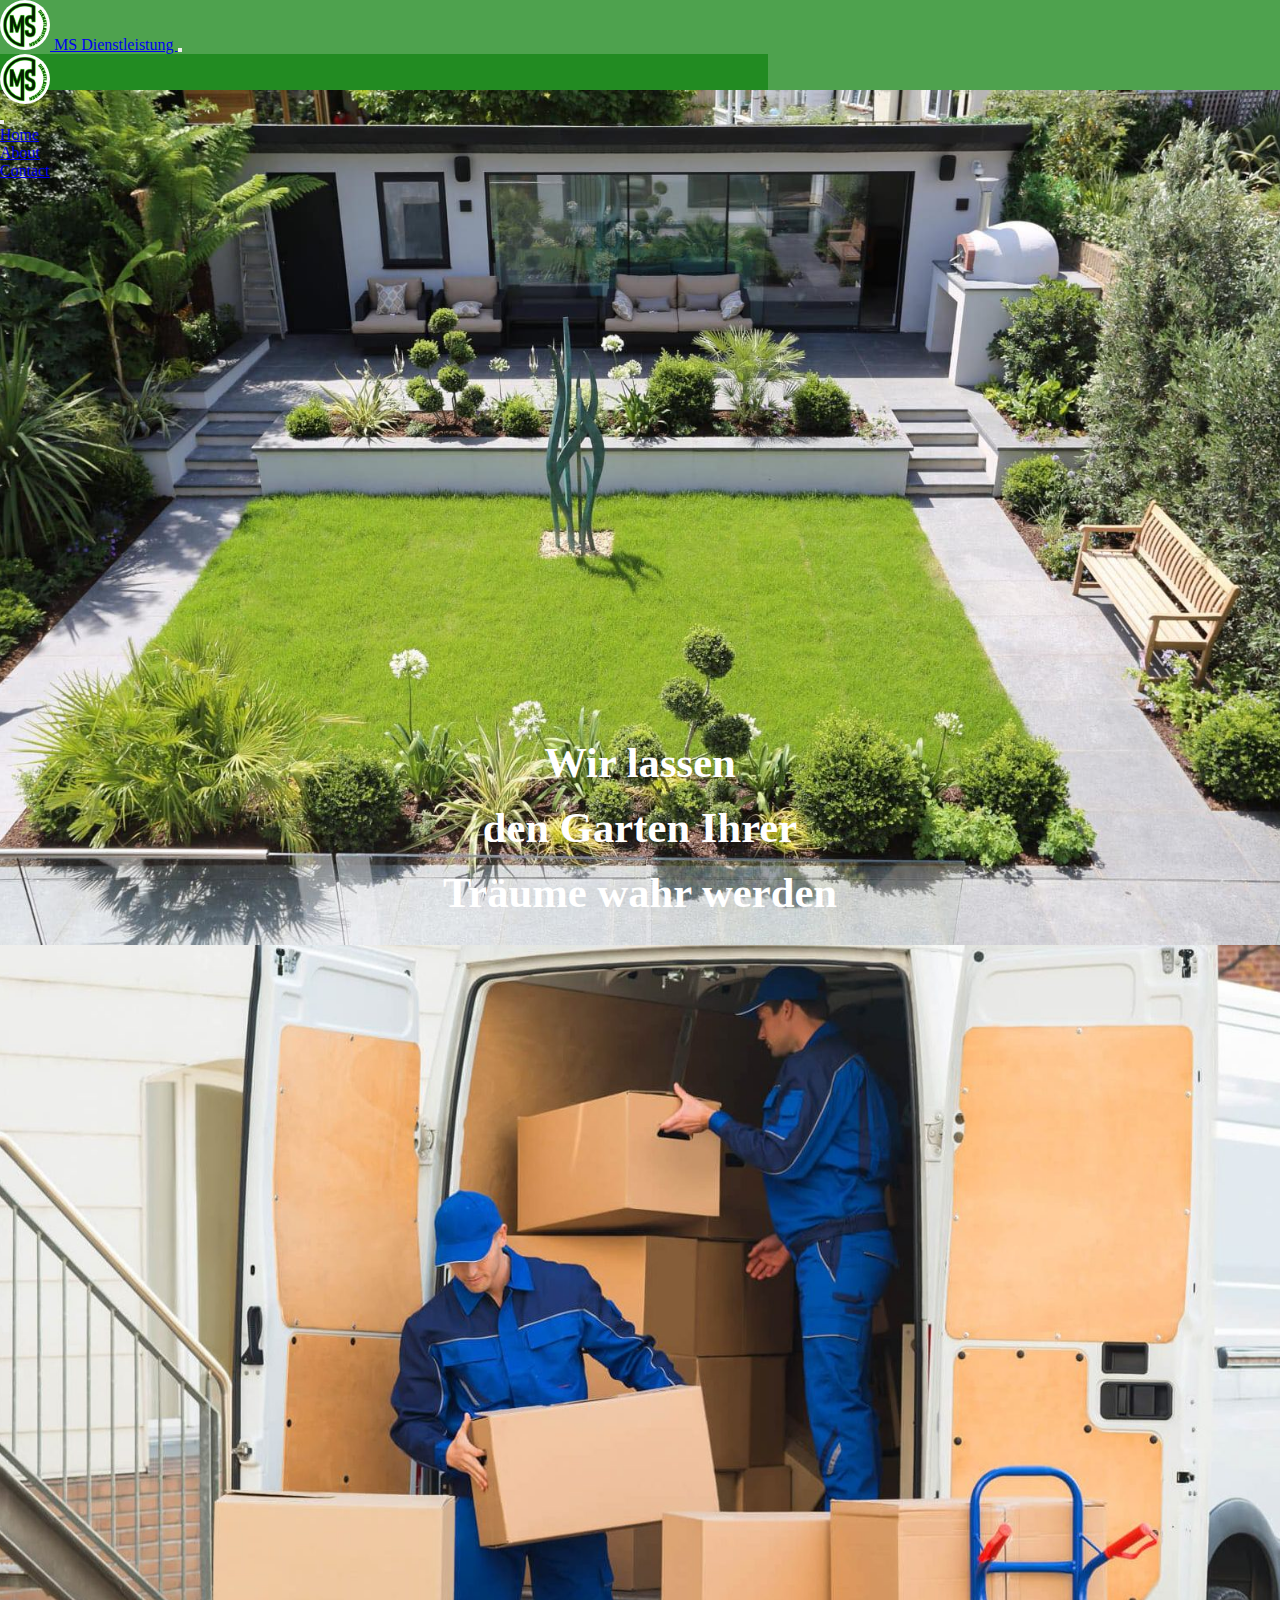
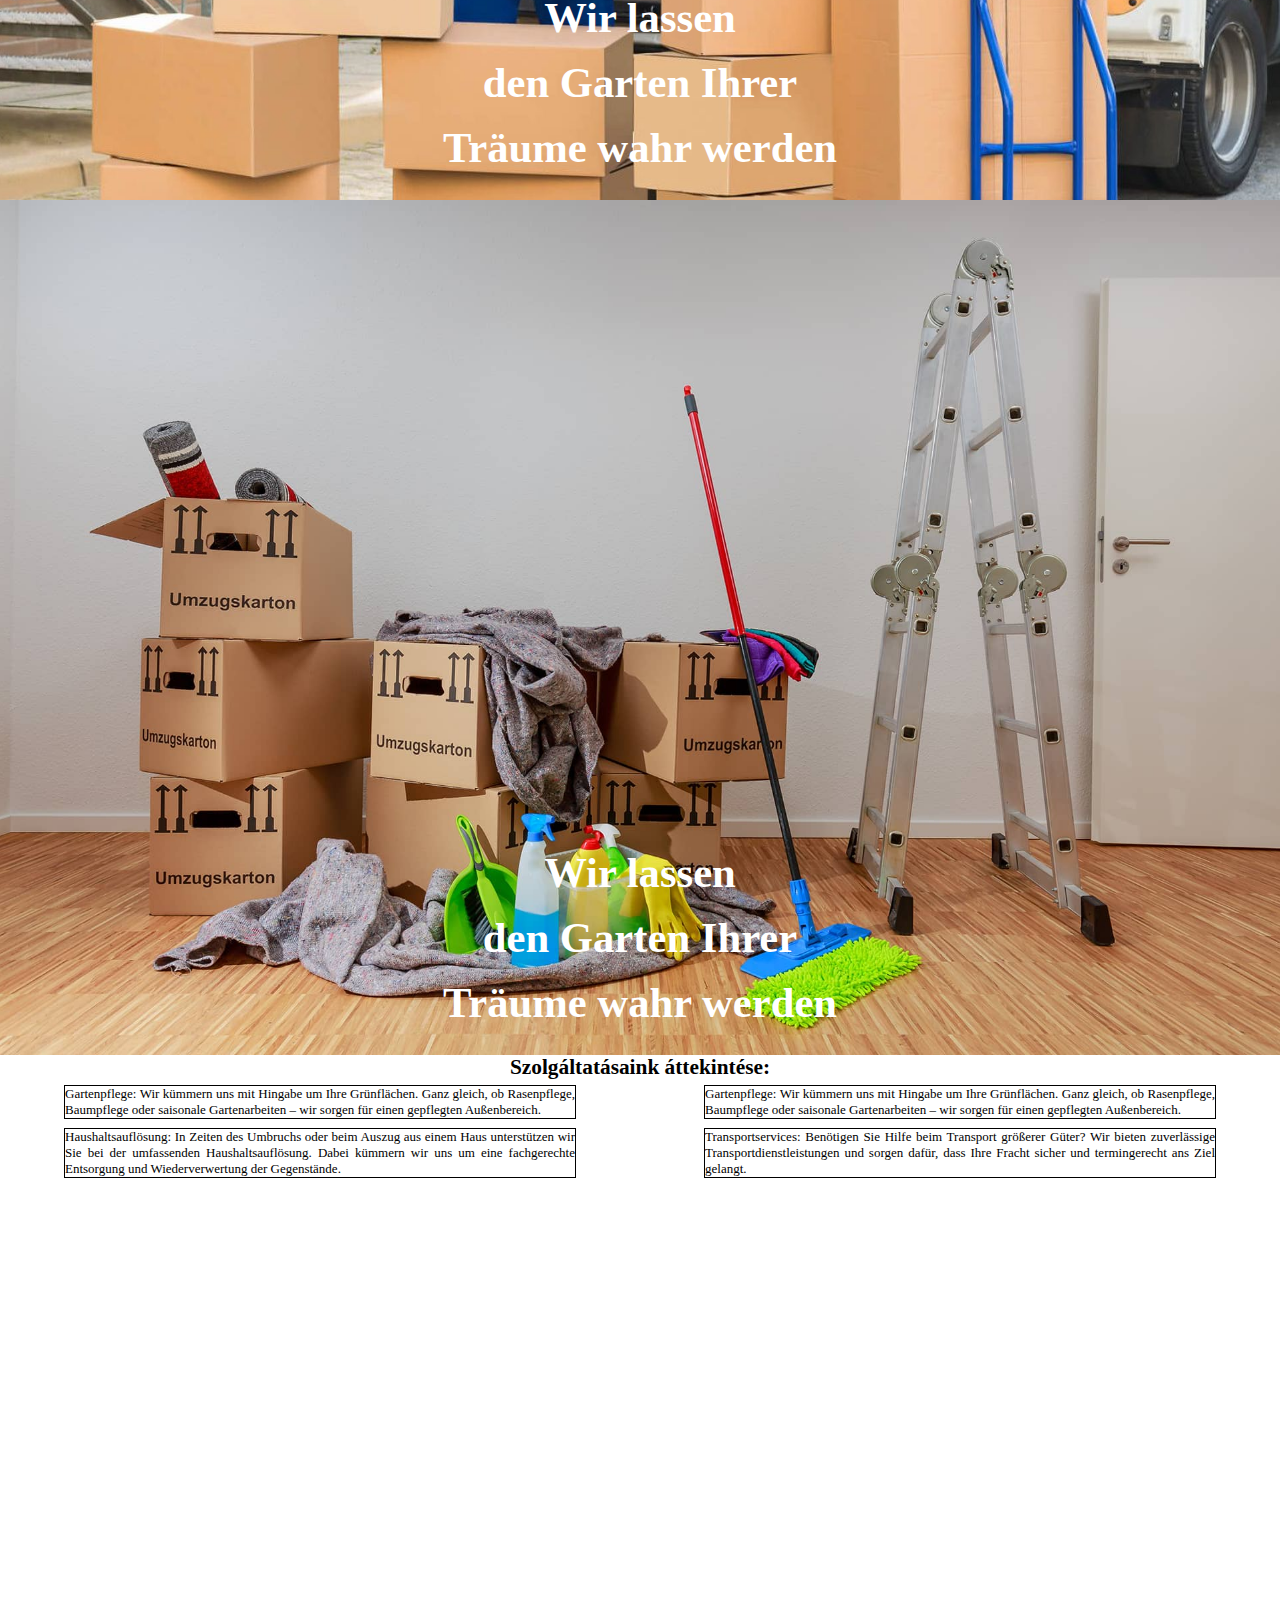
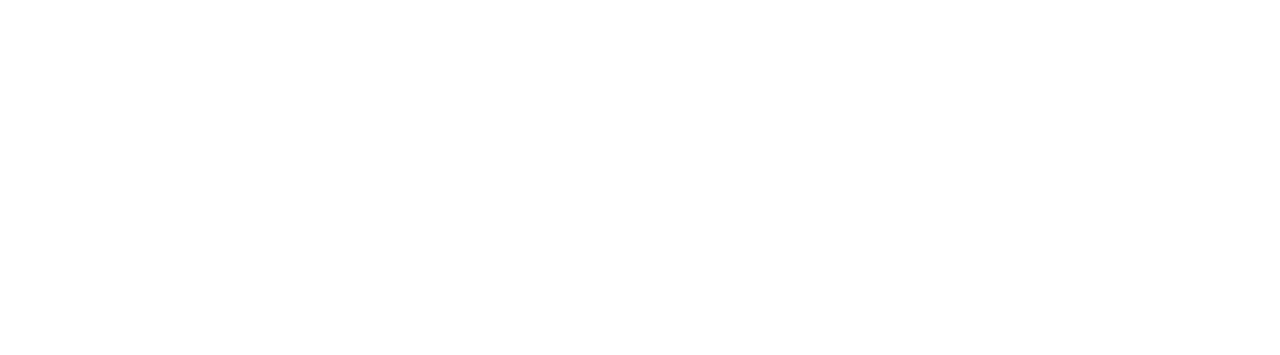
==== index.html @ 54865306 "index html jav" ====
<!DOCTYPE html>
<html lang="en">
  <head>
    <meta charset="UTF-8" />
    <meta name="description" content="MS Dienstleistung offiziell Webseite" />
    <meta name="keywords" content="SEO Optimized" />
    <meta name="author" content="Patrik Hamar" />
    <meta name="viewport" content="width=device-width, initial-scale=1.0" />
    <link
      href="https://cdn.jsdelivr.net/npm/bootstrap@5.3.2/dist/css/bootstrap.min.css"
      rel="stylesheet"
      integrity="sha384-T3c6CoIi6uLrA9TneNEoa7RxnatzjcDSCmG1MXxSR1GAsXEV/Dwwykc2MPK8M2HN"
      crossorigin="anonymous"
    />
    <script
      src="https://cdn.jsdelivr.net/npm/bootstrap@5.3.2/dist/js/bootstrap.bundle.min.js"
      integrity="sha384-C6RzsynM9kWDrMNeT87bh95OGNyZPhcTNXj1NW7RuBCsyN/o0jlpcV8Qyq46cDfL"
      crossorigin="anonymous"
    ></script>
    <link rel="stylesheet" href="/src/styles/style.css" />
    <script type="module" src="/src/main.js"></script>
    <title>MS Dienstleistung</title>
  </head>
  <body>
    <header>
      <nav class="navbar fixed-top">
        <div class="container-fluid">
          <a href="index.html" class="navbar-brand">
            <img src="/src/images/Logo.png" alt="Logo" class="img-thumbnail" />
            MS Dienstleistung
          </a>
          <button
            class="navbar-toggler"
            type="button"
            data-bs-toggle="offcanvas"
            data-bs-target=" #offcanvasNavbar"
            aria-controls="offcanvasNavbar"
            aria-label="Toggle Navigation"
          >
            <span class="navbar-toggler-icon"></span>
          </button>
        </div>
        <div
          class="offcanvas offcanvas-end"
          tabindex="-1"
          id="offcanvasNavbar"
          aria-labelledby="offcanvasNavbarLabel"
        >
          <div class="offcanvas-header">
            <h5 class="offcanvas-title" id="offcanvasNavbarLabel">
              <img
                src="/src/images/Logo.png"
                alt="Logo"
                class="img-thumbnail"
              />
            </h5>
            <button
              type="button"
              class="btn-close"
              data-bs-dismiss="offcanvas"
              aria-label="Close"
            ></button>
          </div>
          <div class="offcanvas-body">
            <ul class="navbar-nav justify-content-end flex-grow-1 pe-3">
              <li class="nav-item">
                <a href="index.html" aria-current="page" class="nav-link active"
                  >Home</a
                >
              </li>
              <li class="nav-item"><a href="#" class="nav-link">About</a></li>
              <li class="nav-item"><a href="#" class="nav-link">Contact</a></li>
            </ul>
          </div>
        </div>
      </nav>
    </header>
    <main>
      <div id="welcome" class="carousel slide" data-bs-ride="carousel">
        <div class="carousel-inner">
          <div class="carousel-item active" data-bs-interval="5000">
            <div class="garden">
              <h1>Wir lassen</h1>
              <h1>den Garten Ihrer</h1>
              <h1>Träume wahr werden</h1>
            </div>
          </div>
          <div class="carousel-item" data-bs-interval="5000">
            <div class="transport">
              <h1>Wir lassen</h1>
              <h1>den Garten Ihrer</h1>
              <h1>Träume wahr werden</h1>
            </div>
          </div>
          <div class="carousel-item" data-bs-interval="5000">
            <div class="waste">
              <h1>Wir lassen</h1>
              <h1>den Garten Ihrer</h1>
              <h1>Träume wahr werden</h1>
            </div>
          </div>
        </div>
      </div>
      <div id="about">
        <h2>Szolgáltatásaink áttekintése:</h2>
        <div class="container-fluid about-text">
          <div class="about-inner-text">
            <p>
              Gartenpflege: Wir kümmern uns mit Hingabe um Ihre Grünflächen.
              Ganz gleich, ob Rasenpflege, Baumpflege oder saisonale
              Gartenarbeiten – wir sorgen für einen gepflegten Außenbereich.
            </p>
          </div>
          <div class="about-inner-text">
            <p>
              Gartenpflege: Wir kümmern uns mit Hingabe um Ihre Grünflächen.
              Ganz gleich, ob Rasenpflege, Baumpflege oder saisonale
              Gartenarbeiten – wir sorgen für einen gepflegten Außenbereich.
            </p>
          </div>
          <div class="about-inner-text">
            <p>
              Haushaltsauflösung: In Zeiten des Umbruchs oder beim Auszug aus
              einem Haus unterstützen wir Sie bei der umfassenden
              Haushaltsauflösung. Dabei kümmern wir uns um eine fachgerechte
              Entsorgung und Wiederverwertung der Gegenstände.
            </p>
          </div>
          <div class="about-inner-text">
            <p>
              Transportservices: Benötigen Sie Hilfe beim Transport größerer
              Güter? Wir bieten zuverlässige Transportdienstleistungen und
              sorgen dafür, dass Ihre Fracht sicher und termingerecht ans Ziel
              gelangt.
            </p>
          </div>
        </div>
      </div>
      
    </main>
    <footer></footer>
  </body>
</html>
---- src/styles/style.css ----
*{
    margin: 0;
    padding: 0;
    box-sizing: border-box;
}

/*Mobile First*/
nav{
    max-height: 10vh;
    background-color: rgba(34, 139, 34, 0.8);
}
.img-thumbnail{
    height: 50px;
    width: 50px;
    border: none;
    border-radius: 100%;
}
.offcanvas{
    max-width: 60vw;
    background-color: rgba(34, 139, 34);
}
.carousel{
    
}
.garden{
    background-image: url(/src/images/backGround.jpg);
    background-size: cover;
    background-position: 42%;
    height: 95vh;
    display: flex;
    flex-direction: column;
    align-items: center;
    padding-top: 50%;
}
.garden h1{
    font-size: 32pt;
    font-weight: bold;
    color: white;
    text-shadow: 2px 2px 2px 0.5;
    text-align: center;
    padding: 0.5rem;
}
.transport{
    background-image: url(/src/images/Carousel_transport.jpg);
    background-size: cover;
    background-position: 42%;
    height: 95vh;
    display: flex;
    flex-direction: column;
    align-items: center;
    padding-top: 50%;
}
.transport h1{
    font-size: 32pt;
    font-weight: bold;
    color: white;
    text-shadow: 2px 2px 2px 0.5;
    text-align: center;
    padding: 0.5rem;
}
.waste{
    background-image: url(/src/images/entruempelung.jpg);
    background-size: cover;
    background-position: 42%;
    height: 95vh;
    display: flex;
    flex-direction: column;
    align-items: center;
    padding-top: 50%;
}
.waste h1{
    font-size: 32pt;
    font-weight: bold;
    color: white;
    text-shadow: 2px 2px 2px 0.5;
    text-align: center;
    padding: 0.5rem;
}
#about{
    height: 100vh;
    display: flex;
    flex-direction: column;
}
#about h2{
    font-size: 16pt;
    text-align: center;
}
.about-text{
    display: flex;
    flex-direction: row;
    flex-wrap: wrap;
    justify-content: space-around;

}
.about-inner-text{
    width: 40vw;
    font-size: medium;
    font-size: small;
    text-align: justify;
    border: 1px solid black;
    margin: 0.3rem;
}
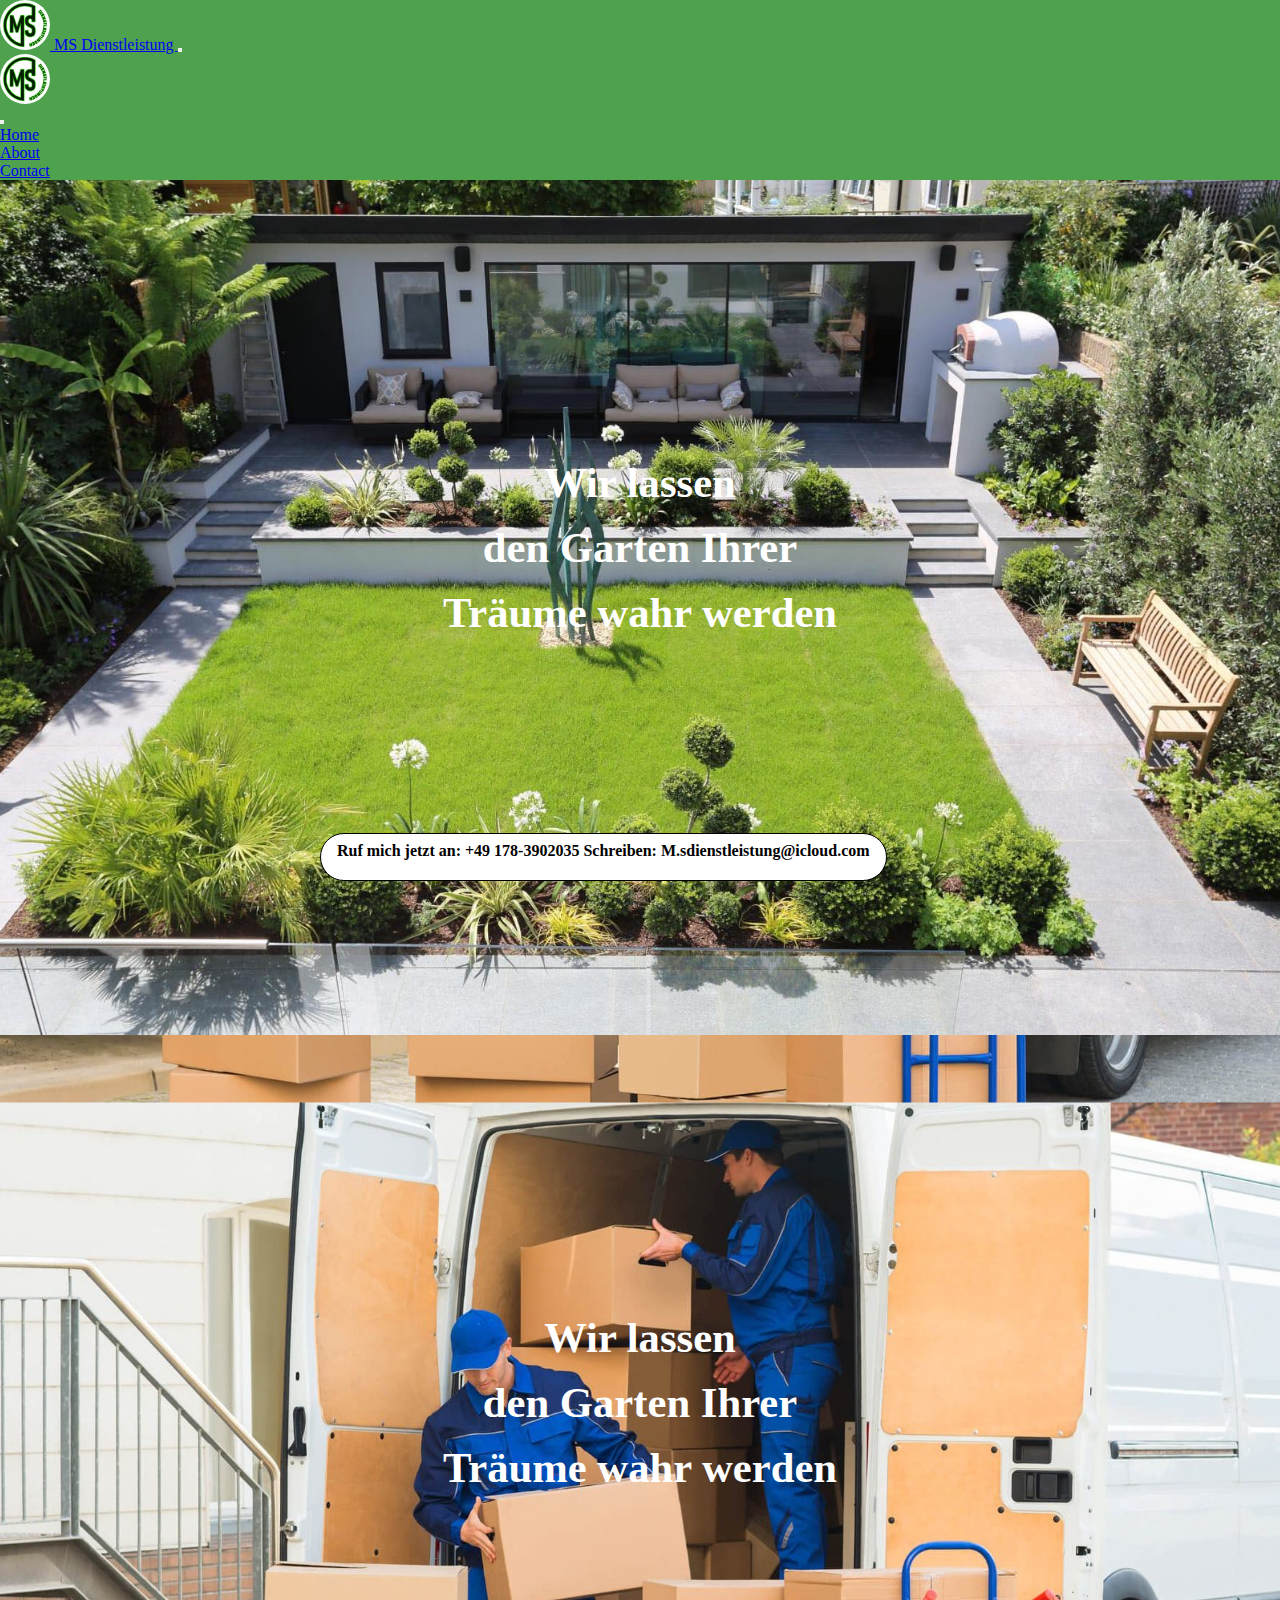
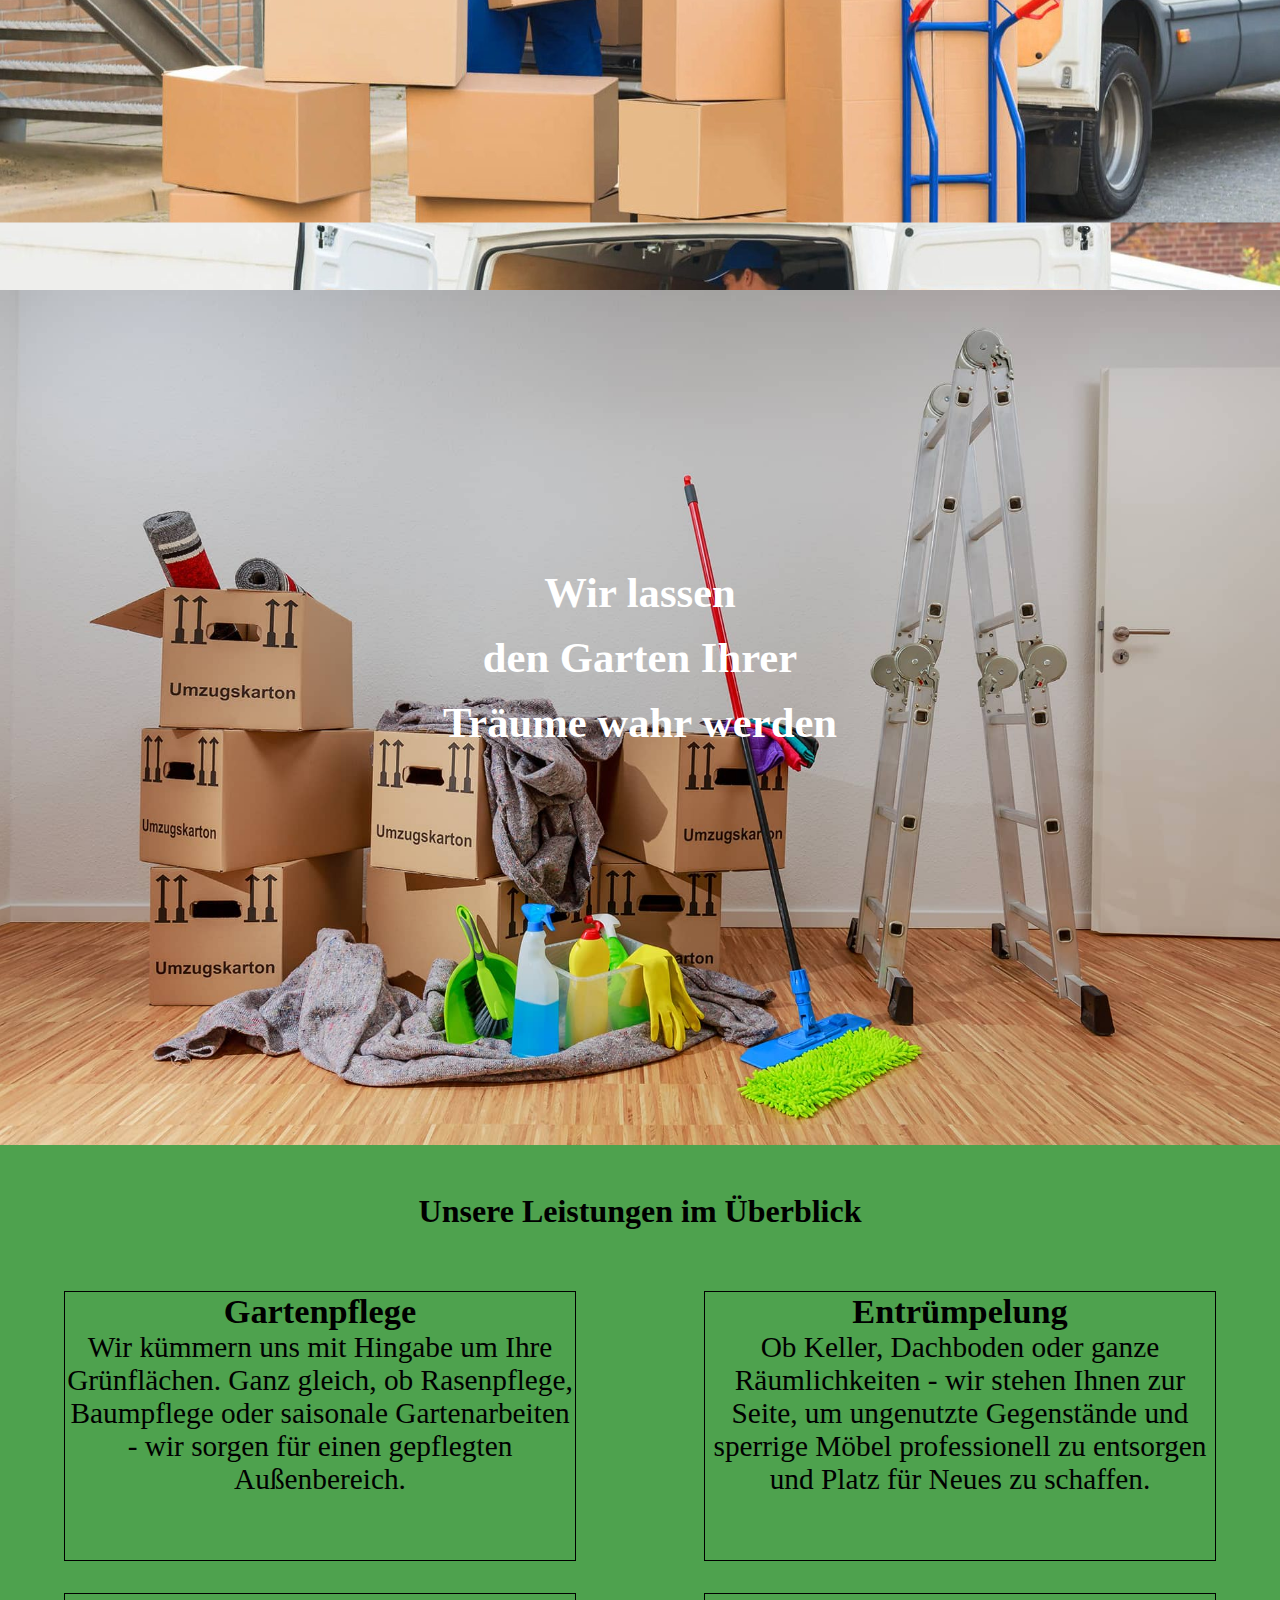
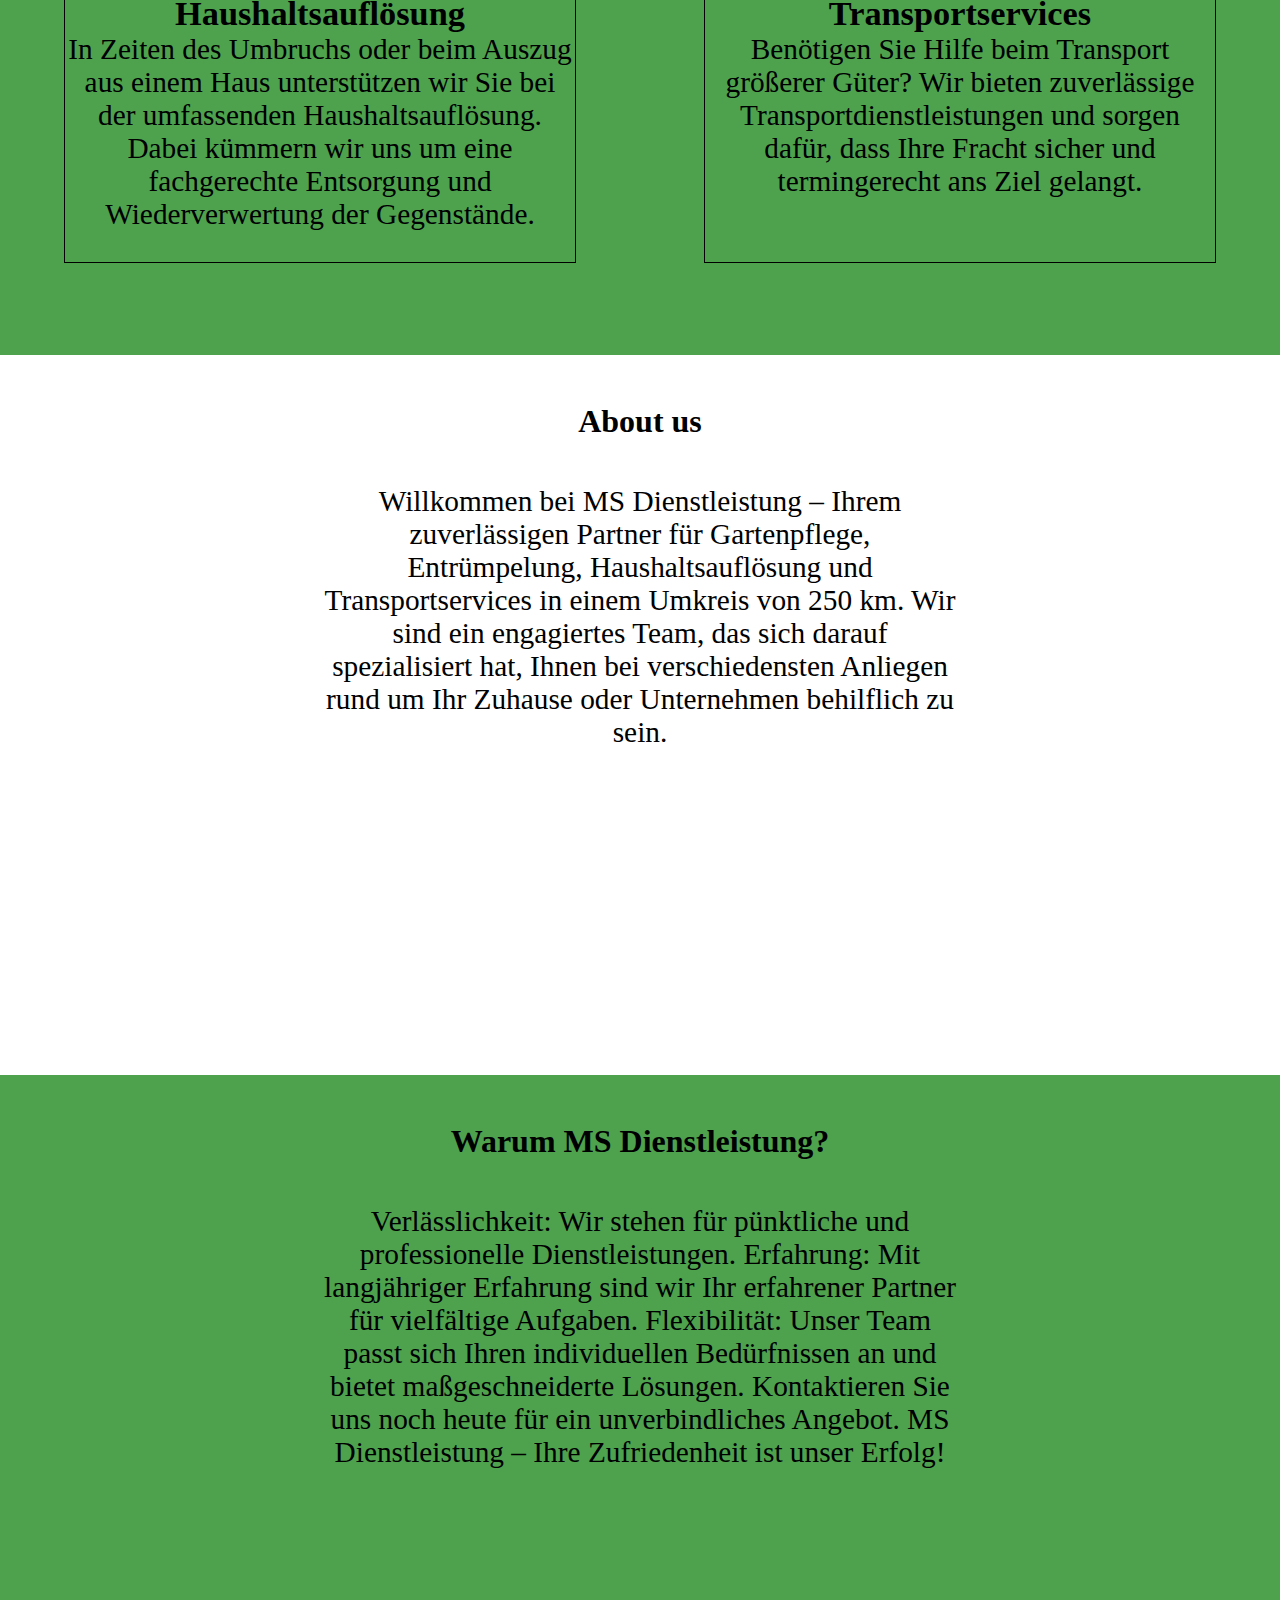
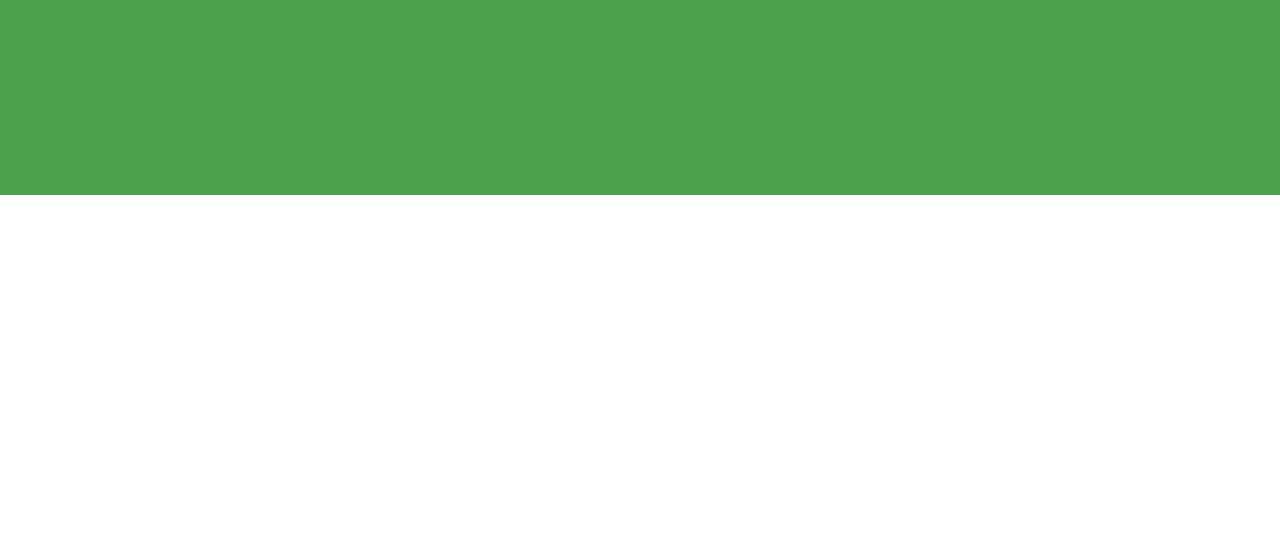
==== commit 79d0bca4: "Oldal alapszerkezet elkészítése" ====
--- a/index.html
+++ b/index.html
@@ -17,16 +17,16 @@
       integrity="sha384-C6RzsynM9kWDrMNeT87bh95OGNyZPhcTNXj1NW7RuBCsyN/o0jlpcV8Qyq46cDfL"
       crossorigin="anonymous"
     ></script>
-    <link rel="stylesheet" href="/src/styles/style.css" />
+    <link rel="stylesheet" href="style.css" />
     <script type="module" src="/src/main.js"></script>
     <title>MS Dienstleistung</title>
   </head>
   <body>
     <header>
-      <nav class="navbar fixed-top">
+      <nav class="navbar navbar-expand-lg fixed-top">
         <div class="container-fluid">
           <a href="index.html" class="navbar-brand">
-            <img src="/src/images/Logo.png" alt="Logo" class="img-thumbnail" />
+            <img src="src/images/Logo.png" alt="Logo" class="img-thumbnail" />
             MS Dienstleistung
           </a>
           <button
@@ -39,38 +39,43 @@
           >
             <span class="navbar-toggler-icon"></span>
           </button>
-        </div>
-        <div
-          class="offcanvas offcanvas-end"
-          tabindex="-1"
-          id="offcanvasNavbar"
-          aria-labelledby="offcanvasNavbarLabel"
-        >
-          <div class="offcanvas-header">
-            <h5 class="offcanvas-title" id="offcanvasNavbarLabel">
-              <img
-                src="/src/images/Logo.png"
-                alt="Logo"
-                class="img-thumbnail"
-              />
-            </h5>
-            <button
-              type="button"
-              class="btn-close"
-              data-bs-dismiss="offcanvas"
-              aria-label="Close"
-            ></button>
-          </div>
-          <div class="offcanvas-body">
-            <ul class="navbar-nav justify-content-end flex-grow-1 pe-3">
-              <li class="nav-item">
-                <a href="index.html" aria-current="page" class="nav-link active"
-                  >Home</a
-                >
-              </li>
-              <li class="nav-item"><a href="#" class="nav-link">About</a></li>
-              <li class="nav-item"><a href="#" class="nav-link">Contact</a></li>
-            </ul>
+          <div
+            class="offcanvas-lg offcanvas-end"
+            tabindex="-1"
+            id="offcanvasNavbar"
+            aria-labelledby="offcanvasNavbarLabel"
+          >
+            <div class="offcanvas-header">
+              <h5 class="offcanvas-title" id="offcanvasNavbarLabel">
+                <img
+                  src="src/images/Logo.png"
+                  alt="Logo"
+                  class="img-thumbnail"
+                />
+              </h5>
+              <button
+                type="button"
+                class="btn-close"
+                data-bs-dismiss="offcanvas"
+                aria-label="Close"
+              ></button>
+            </div>
+            <div class="offcanvas-body">
+              <ul class="navbar-nav justify-content-end flex-grow-1 pe-3">
+                <li class="nav-item">
+                  <a
+                    href="index.html"
+                    aria-current="page"
+                    class="nav-link active"
+                    >Home</a
+                  >
+                </li>
+                <li class="nav-item"><a href="#" class="nav-link">About</a></li>
+                <li class="nav-item">
+                  <a href="#" class="nav-link">Contact</a>
+                </li>
+              </ul>
+            </div>
           </div>
         </div>
       </nav>
@@ -101,43 +106,78 @@
           </div>
         </div>
       </div>
-      <div id="about">
-        <h2>Szolgáltatásaink áttekintése:</h2>
+      <div id="contactBar">
+        <h4>
+          Ruf mich jetzt an: +49 178-3902035 Schreiben:
+          M.sdienstleistung@icloud.com
+        </h4>
+      </div>
+      <div id="Überblick">
+        <h2>Unsere Leistungen im Überblick</h2>
         <div class="container-fluid about-text">
           <div class="about-inner-text">
+            <h3>Gartenpflege</h3>
             <p>
-              Gartenpflege: Wir kümmern uns mit Hingabe um Ihre Grünflächen.
-              Ganz gleich, ob Rasenpflege, Baumpflege oder saisonale
-              Gartenarbeiten – wir sorgen für einen gepflegten Außenbereich.
+              Wir kümmern uns mit Hingabe um Ihre Grünflächen. Ganz gleich, ob
+              Rasenpflege, Baumpflege oder saisonale Gartenarbeiten - wir sorgen
+              für einen gepflegten Außenbereich.
             </p>
           </div>
           <div class="about-inner-text">
+            <h3>Entrümpelung</h3>
             <p>
-              Gartenpflege: Wir kümmern uns mit Hingabe um Ihre Grünflächen.
-              Ganz gleich, ob Rasenpflege, Baumpflege oder saisonale
-              Gartenarbeiten – wir sorgen für einen gepflegten Außenbereich.
+              Ob Keller, Dachboden oder ganze Räumlichkeiten - wir stehen Ihnen
+              zur Seite, um ungenutzte Gegenstände und sperrige Möbel
+              professionell zu entsorgen und Platz für Neues zu schaffen.
             </p>
           </div>
           <div class="about-inner-text">
+            <h3>Haushaltsauflösung</h3>
             <p>
-              Haushaltsauflösung: In Zeiten des Umbruchs oder beim Auszug aus
-              einem Haus unterstützen wir Sie bei der umfassenden
-              Haushaltsauflösung. Dabei kümmern wir uns um eine fachgerechte
-              Entsorgung und Wiederverwertung der Gegenstände.
+              In Zeiten des Umbruchs oder beim Auszug aus einem Haus
+              unterstützen wir Sie bei der umfassenden Haushaltsauflösung. Dabei
+              kümmern wir uns um eine fachgerechte Entsorgung und
+              Wiederverwertung der Gegenstände.
             </p>
           </div>
           <div class="about-inner-text">
+            <h3>Transportservices</h3>
             <p>
-              Transportservices: Benötigen Sie Hilfe beim Transport größerer
-              Güter? Wir bieten zuverlässige Transportdienstleistungen und
-              sorgen dafür, dass Ihre Fracht sicher und termingerecht ans Ziel
-              gelangt.
+              Benötigen Sie Hilfe beim Transport größerer Güter? Wir bieten
+              zuverlässige Transportdienstleistungen und sorgen dafür, dass Ihre
+              Fracht sicher und termingerecht ans Ziel gelangt.
             </p>
           </div>
         </div>
       </div>
-      
+      <div id="about">
+        <h2>About us</h2>
+        <p>
+          Willkommen bei MS Dienstleistung – Ihrem zuverlässigen Partner für
+          Gartenpflege, Entrümpelung, Haushaltsauflösung und Transportservices
+          in einem Umkreis von 250 km. Wir sind ein engagiertes Team, das sich
+          darauf spezialisiert hat, Ihnen bei verschiedensten Anliegen rund um
+          Ihr Zuhause oder Unternehmen behilflich zu sein.
+        </p>
+      </div>
+      <div id="whyMS">
+        <h2>Warum MS Dienstleistung?</h2>
+        <p>
+          Verlässlichkeit: Wir stehen für pünktliche und professionelle
+          Dienstleistungen. Erfahrung: Mit langjähriger Erfahrung sind wir Ihr
+          erfahrener Partner für vielfältige Aufgaben. Flexibilität: Unser Team
+          passt sich Ihren individuellen Bedürfnissen an und bietet
+          maßgeschneiderte Lösungen. Kontaktieren Sie uns noch heute für ein
+          unverbindliches Angebot. MS Dienstleistung – Ihre Zufriedenheit ist
+          unser Erfolg!
+        </p>
+      </div>
     </main>
-    <footer></footer>
+    <footer>
+      <div id="contact">
+        <div class="usal"></div>
+        <div class="contact"></div>
+      </div>
+    </footer>
   </body>
 </html>
--- a/style.css
+++ b/style.css
@@ -0,0 +1,142 @@
+*{
+    margin: 0;
+    padding: 0;
+    box-sizing: border-box;
+}
+
+/*Laptop first*/
+nav{
+    background-color: rgba(34, 139, 34, 0.8);
+}
+.img-thumbnail{
+    height: 50px;
+    width: 50px;
+    border: none;
+    border-radius: 100%;
+}
+.offcanvas{
+    max-width: 60vw;
+    background-color: rgba(34, 139, 34);
+}
+.carousel{
+    
+}
+.garden{
+    background-image: url(src/images/backGround.jpg);
+    background-size: cover;
+    background-position: 42%;
+    height: 95vh;
+    display: flex;
+    flex-direction: column;
+    align-items: center;
+    padding-top: 30vh;
+}
+.garden h1{
+    font-size: 32pt;
+    font-weight: bold;
+    color: white;
+    text-shadow: 2px 2px 2px 0.5;
+    text-align: center;
+    padding: 0.5rem;
+}
+.transport{
+    background-image: url(src/images/Carousel_transport.jpg);
+    background-size: contain;
+    background-position: 42%;
+    height: 95vh;
+    display: flex;
+    flex-direction: column;
+    align-items: center;
+    padding-top: 30vh;
+}
+.transport h1{
+    font-size: 32pt;
+    font-weight: bold;
+    color: white;
+    text-shadow: 2px 2px 2px 0.5;
+    text-align: center;
+    padding: 0.5rem;
+}
+.waste{
+    background-image: url(src/images/entruempelung.jpg);
+    background-size: cover;
+    background-position: 42%;
+    height: 95vh;
+    display: flex;
+    flex-direction: column;
+    align-items: center;
+    padding-top: 30vh;
+}
+.waste h1{
+    font-size: 32pt;
+    font-weight: bold;
+    color: white;
+    text-shadow: 2px 2px 2px 0.5;
+    text-align: center;
+    padding: 0.5rem;
+}
+#contactBar{
+    position: absolute;
+    margin-top: 94.5vh;
+    margin-left: 25%;
+    margin-right: 25%;
+    height: 3rem;
+    border: 1px solid black;
+    border-radius: 2rem;
+    top: -2vh;
+    background-color: white;
+    padding-left: 1rem;
+    padding-top: 0.5rem;
+    padding-right: 1rem;
+}
+#Überblick{
+    height: 90vh;
+    display: flex;
+    flex-direction: column;
+    background-color: rgba(34, 139, 34, 0.8);
+}
+h2{
+    font-size: 24pt;
+    text-align: center;
+    padding-top: 3rem;
+    padding-bottom: 5vh;
+}
+.about-text{
+    display: flex;
+    flex-direction: row;
+    flex-wrap: wrap;
+    justify-content: space-around;
+
+}
+.about-inner-text{
+    width: 40vw;
+    text-align: center;
+    font-size: 22pt;
+    border: 1px solid black;
+    margin: 1rem;
+    height: 30vh;
+}
+#whyMS{
+    height: 80vh;
+    background-color: rgba(34, 139, 34, 0.8);
+    text-align: center;
+    font-size: 22pt;
+    padding-left: 25%;
+    padding-right: 25%;
+}
+#about{
+    height: 80vh;
+    background-color: white;
+    text-align: center;
+    font-size: 22pt;
+    padding-left: 25%;
+    padding-right: 25%;
+}
+#contact{
+    height: 40vh;
+    background-color: white;
+    text-align: center;
+    font-size: 22pt;
+    padding-left: 25%;
+    padding-right: 25%;
+}